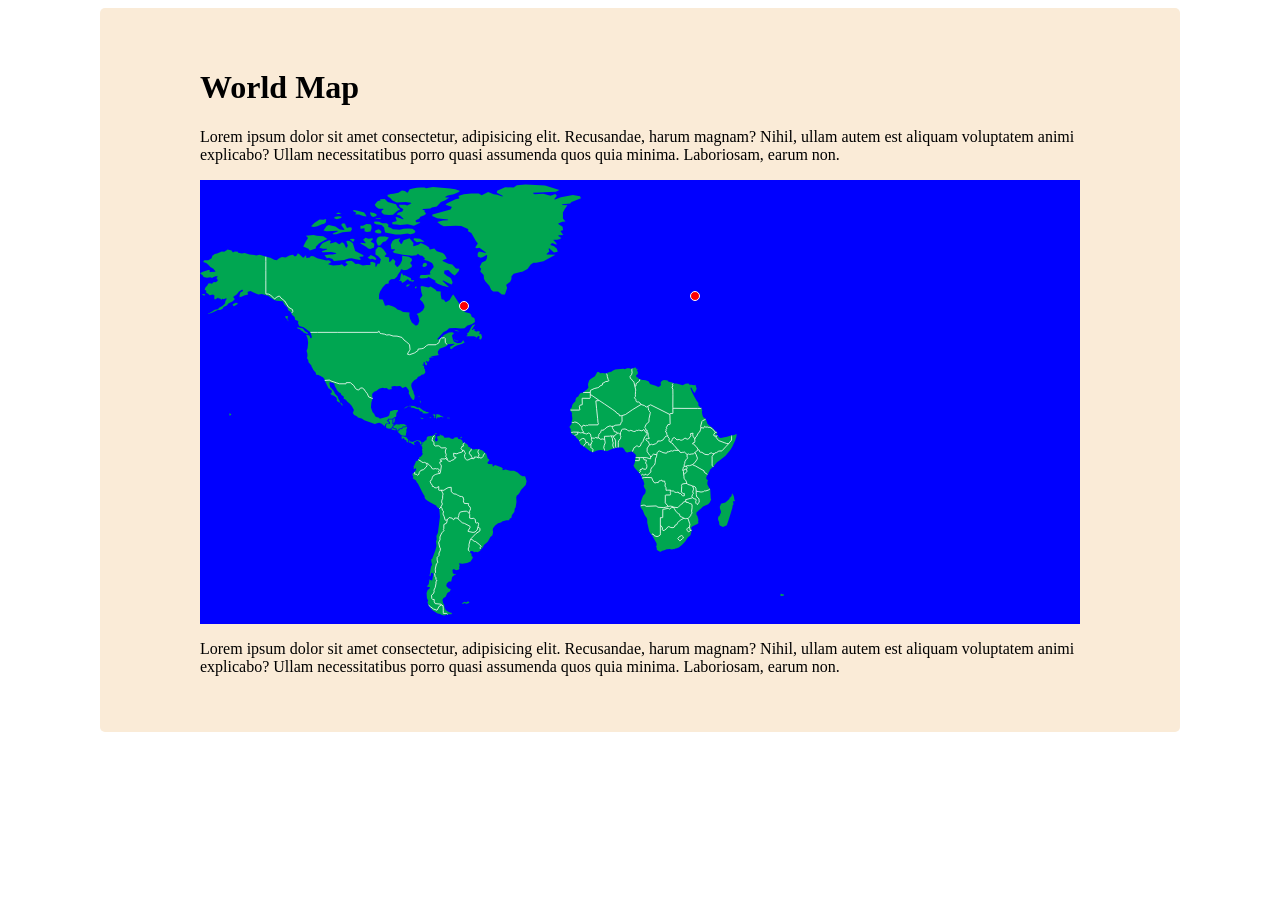
==== index.html @ 75d60fc5 "first commit" ====
<!DOCTYPE html>
<html lang="en">
<head>
  <meta charset="UTF-8">
  <meta http-equiv="X-UA-Compatible" content="IE=edge">
  <meta name="viewport" content="width=device-width, initial-scale=1.0">
  <title>Document</title>
  <link rel="stylesheet" href="style.css">
  <!-- <link href="https://cdn.jsdelivr.net/gh/StephanWagner/svgMap@v2.7.2/dist/svgMap.min.css" rel="stylesheet">
  <script defer src="https://cdn.jsdelivr.net/npm/svg-pan-zoom@3.6.1/dist/svg-pan-zoom.min.js"></script>
  <script defer src="https://cdn.jsdelivr.net/gh/StephanWagner/svgMap@v2.7.2/dist/svgMap.min.js"></script> -->
  <script defer src="script.js"></script>
</head>
<body>
  <div class="column">
    <h1>World Map</h1>
    <p>Lorem ipsum dolor sit amet consectetur, adipisicing elit. Recusandae, harum magnam? Nihil, ullam autem est aliquam voluptatem animi explicabo? Ullam necessitatibus porro quasi assumenda quos quia minima. Laboriosam, earum non.</p>
    <section class="map">
      <img src="afrika2.svg" alt="">
      
      <!-- <div id="svgMap"></div> -->
    </section>
    <p>Lorem ipsum dolor sit amet consectetur, adipisicing elit. Recusandae, harum magnam? Nihil, ullam autem est aliquam voluptatem animi explicabo? Ullam necessitatibus porro quasi assumenda quos quia minima. Laboriosam, earum non.</p>
  </div>
</body>
</html>
---- style.css ----
body * {
  -webkit-box-sizing: border-box;
          box-sizing: border-box;
}

.column {
  width: 100%;
  background-color: antiquewhite;
  padding: 40px 100px;
  max-width: 1080px;
  margin: 0 auto;
  border-radius: 5px;
}

@media only screen and (max-width: 800px) {
  .column {
    padding: 40px 10px;
  }
}

.map {
  position: relative;
  background-color: blue;
  width: 100%;
  height: auto;
  -webkit-box-sizing: border-box;
          box-sizing: border-box;
  margin: 0 auto;
}

.map img {
  width: 100%;
}

.map * {
  -webkit-box-sizing: border-box;
          box-sizing: border-box;
}

.map__city-marker {
  position: absolute;
  width: 10px;
  height: 10px;
  border-radius: 50%;
  border: 1px solid white;
  background-color: #7db9d2;
  background-color: red;
}

.map__city-marker:hover {
  border: 2px solid white;
}

.map svg {
  width: 100%;
  height: 100%;
}
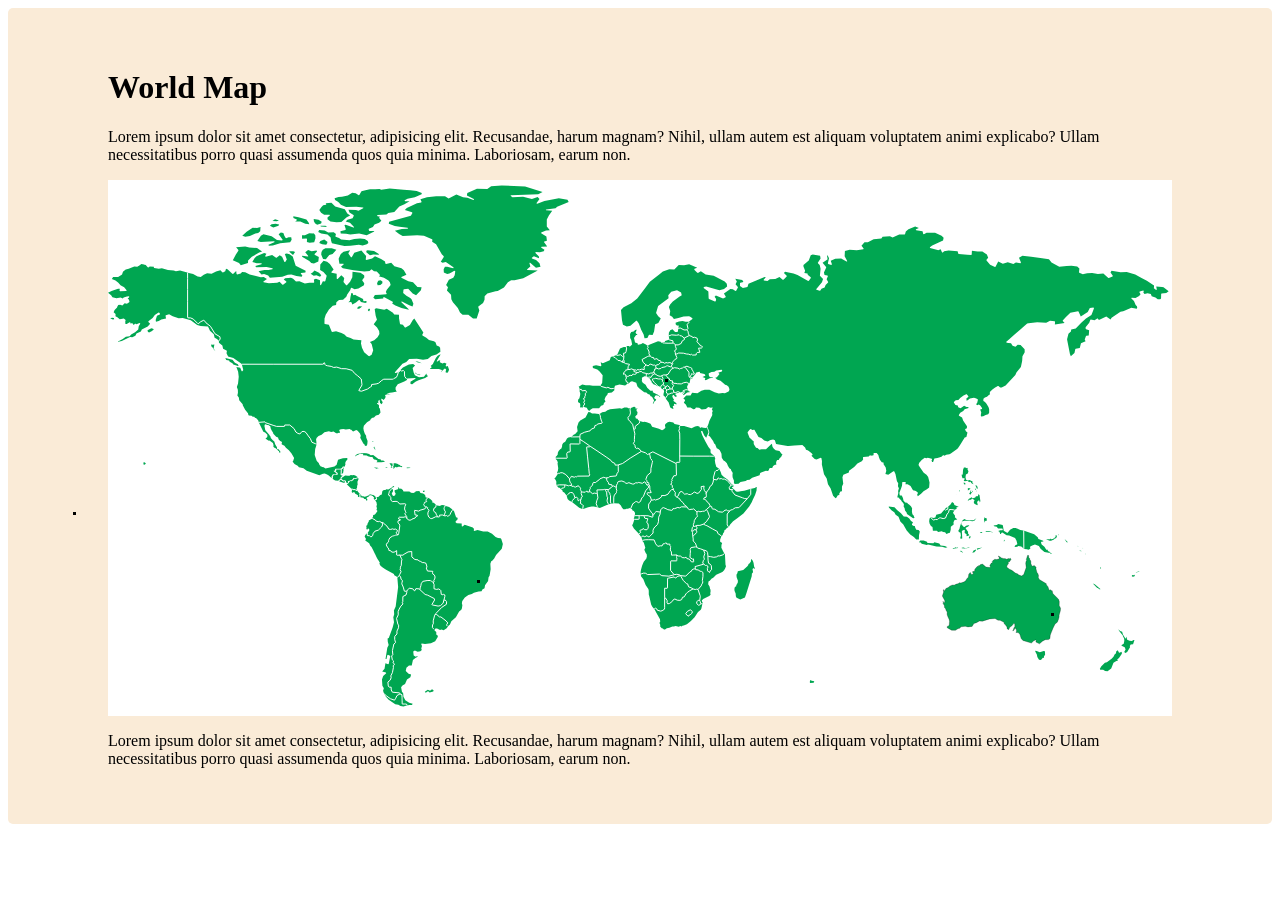
==== commit 0d5040af: "custom i Nikola" ====
--- a/index.html
+++ b/index.html
@@ -16,7 +16,7 @@
     <h1>World Map</h1>
     <p>Lorem ipsum dolor sit amet consectetur, adipisicing elit. Recusandae, harum magnam? Nihil, ullam autem est aliquam voluptatem animi explicabo? Ullam necessitatibus porro quasi assumenda quos quia minima. Laboriosam, earum non.</p>
     <section class="map">
-      <img src="afrika2.svg" alt="">
+      <img src="Jos loma.svg" alt="">
       
       <!-- <div id="svgMap"></div> -->
     </section>
--- a/style.css
+++ b/style.css
@@ -7,7 +7,6 @@
   width: 100%;
   background-color: antiquewhite;
   padding: 40px 100px;
-  max-width: 1080px;
   margin: 0 auto;
   border-radius: 5px;
 }
@@ -20,7 +19,7 @@
 
 .map {
   position: relative;
-  background-color: blue;
+  background-color: white;
   width: 100%;
   height: auto;
   -webkit-box-sizing: border-box;
@@ -39,16 +38,10 @@
 
 .map__city-marker {
   position: absolute;
-  width: 10px;
-  height: 10px;
-  border-radius: 50%;
-  border: 1px solid white;
+  width: 3px;
+  height: 3px;
   background-color: #7db9d2;
-  background-color: red;
-}
-
-.map__city-marker:hover {
-  border: 2px solid white;
+  background-color: black;
 }
 
 .map svg {
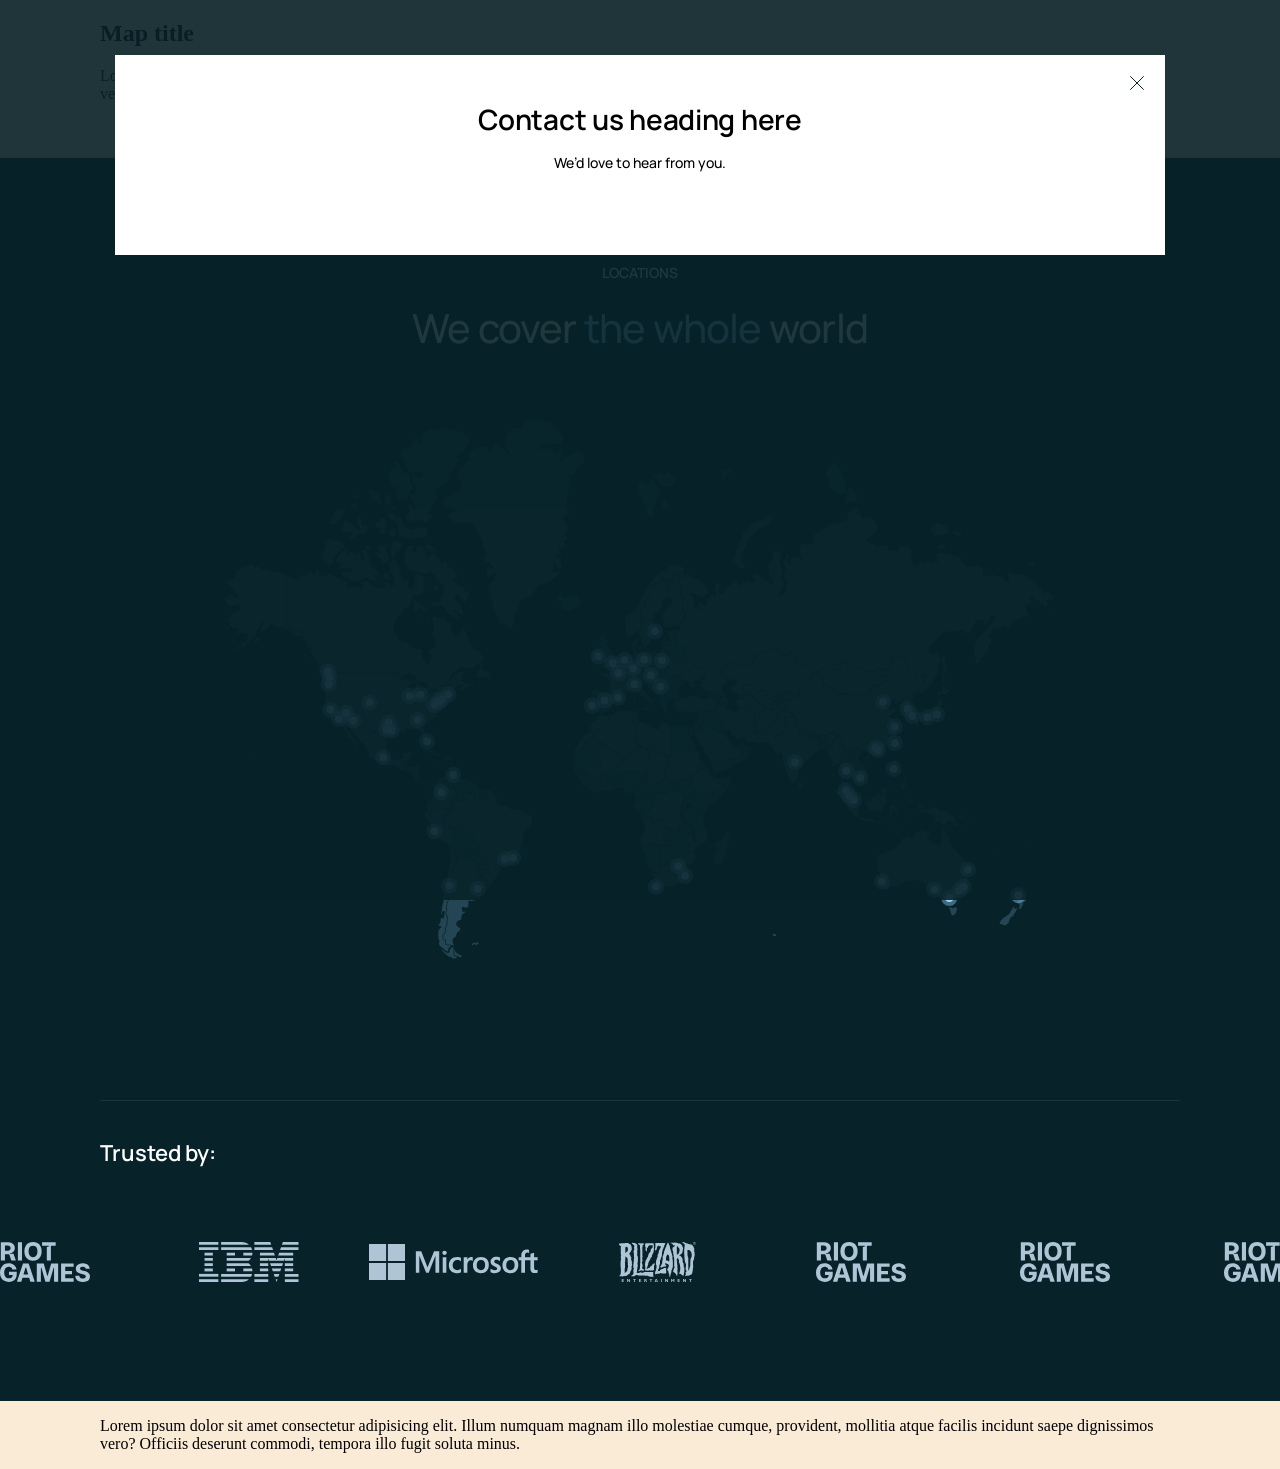
==== commit 64a15f49: "contact-us modal start" ====
--- a/index.html
+++ b/index.html
@@ -1,26 +1,108 @@
 <!DOCTYPE html>
 <html lang="en">
 <head>
-  <meta charset="UTF-8">
-  <meta http-equiv="X-UA-Compatible" content="IE=edge">
-  <meta name="viewport" content="width=device-width, initial-scale=1.0">
-  <title>Document</title>
-  <link rel="stylesheet" href="style.css">
-  <!-- <link href="https://cdn.jsdelivr.net/gh/StephanWagner/svgMap@v2.7.2/dist/svgMap.min.css" rel="stylesheet">
-  <script defer src="https://cdn.jsdelivr.net/npm/svg-pan-zoom@3.6.1/dist/svg-pan-zoom.min.js"></script>
-  <script defer src="https://cdn.jsdelivr.net/gh/StephanWagner/svgMap@v2.7.2/dist/svgMap.min.js"></script> -->
-  <script defer src="script.js"></script>
+    <meta charset="UTF-8">
+    <meta name="viewport" content="width=device-width, initial-scale=1.0">
+    <meta http-equiv="X-UA-Compatible" content="ie=edge">
+    <title>Jsvectormap (Markers)</title>
+    
+    <!-- ----------------- Needed imports for map --------------------------- -->
+    <link rel="stylesheet" href="style.css"/>
+    <link rel="stylesheet" href="assets/jsvectormap.min.css"/>
+    <script src="assets/jsvectormap.min.js"></script>
+    <script src="assets/worldmerc.js"></script>
+    <script src="assets/cities.js"></script>
+    <!-- Google fonts - check if globaly set already - both 500 and 600 font-weight needed -->
+    <link rel="preconnect" href="https://fonts.googleapis.com">
+    <link rel="preconnect" href="https://fonts.gstatic.com" crossorigin>
+    <link href="https://fonts.googleapis.com/css2?family=Manrope:wght@500;600&display=swap" rel="stylesheet">
+    <!-- ------------------------------------------------------------------ -->
 </head>
 <body>
-  <div class="column">
-    <h1>World Map</h1>
-    <p>Lorem ipsum dolor sit amet consectetur, adipisicing elit. Recusandae, harum magnam? Nihil, ullam autem est aliquam voluptatem animi explicabo? Ullam necessitatibus porro quasi assumenda quos quia minima. Laboriosam, earum non.</p>
-    <section class="map">
-      <img src="Jos loma.svg" alt="">
-      
-      <!-- <div id="svgMap"></div> -->
-    </section>
-    <p>Lorem ipsum dolor sit amet consectetur, adipisicing elit. Recusandae, harum magnam? Nihil, ullam autem est aliquam voluptatem animi explicabo? Ullam necessitatibus porro quasi assumenda quos quia minima. Laboriosam, earum non.</p>
+  <section class="column">
+    <h1>Map title</h1>
+    <p>Lorem ipsum dolor sit amet consectetur adipisicing elit. Illum numquam magnam illo molestiae cumque, provident, mollitia atque facilis incidunt saepe dignissimos vero? Officiis deserunt commodi, tempora illo fugit soluta minus.</p>
+  </section>
+
+  <section class="column" style="text-align: center;">
+    <button class="contact-us__modal-btn js-modal-open">OPEN MODAL</button>
+  </section>
+  <br/>
+
+  <div class="modal">
+    <div class="modal__content">
+      <button class="modal__close js-modal-close"><img src="assets/close.svg" alt="close"></button>
+      <h3 class="modal__title">Contact us heading here</h3>
+      <p class="modal__subtitle">We’d love to hear from you.</p>
+    </div>
   </div>
+
+  <section class="column column--map">
+    <!-- --------------- Copy me where you want the map to be ----------------------- -->
+    <div class="map" data-active-region="america">
+      <h3 class="map__subtitle">LOCATIONS</h3>
+      <h2 class="map__title">We cover <span>the whole</span> world</h2>
+      <div class="map__regions">
+        <h5 class="map__region" data-region="america">America</h5>
+        <h5 class="map__region" data-region="europe">Europe</h5>
+        <h5 class="map__region" data-region="other">Other</h5>
+      </div>
+      <div class="map__root-wrapper">
+        <div class="map__root"></div>
+      </div>
+      <!-- Delete until logos part is accepted -->
+      <div class="map__separator"></div>
+      <h4 class="map__reviews-title">Trusted by:</h4>
+      <!-- Delete end -->
+    </div>
+    <!-- -------------------------------------------------------------------------- -->
+
+  </section>
+
+  <section class="column column--map column--100">
+    
+    <!-- --------------- Copy me below the map in another container so I go 100% width ----------------------- -->
+    <!-- Delete until logos part is accepted -->
+    <div class="map__reviews">
+      <div class="map__reviews-icon">
+        <img src="/assets/riot.svg" alt="riot">
+      </div>
+      <div class="map__reviews-icon">
+        <img src="/assets/IBM.svg" alt="riot">
+      </div>
+      <div class="map__reviews-icon">
+        <img src="/assets/microsoft.svg" alt="riot">
+      </div>
+      <div class="map__reviews-icon">
+        <img src="/assets/blizzard.svg" alt="riot">
+      </div>
+      <div class="map__reviews-icon">
+        <img src="/assets/riot.svg" alt="riot">
+      </div>
+      <div class="map__reviews-icon">
+        <img src="/assets/riot.svg" alt="riot">
+      </div>
+      <div class="map__reviews-icon">
+        <img src="/assets/riot.svg" alt="riot">
+      </div>
+      <div class="map__reviews-icon">
+        <img src="/assets/riot.svg" alt="riot">
+      </div>
+      <div class="map__reviews-icon">
+        <img src="/assets/riot.svg" alt="riot">
+      </div>
+      <div class="map__reviews-icon">
+        <img src="/assets/riot.svg" alt="riot">
+      </div>
+    </div>
+    <!-- Delete end -->
+    <!-- -------------------------------------------------------------------------- -->
+  </section>
+
+  <section class="column">
+    <p>Lorem ipsum dolor sit amet consectetur adipisicing elit. Illum numquam magnam illo molestiae cumque, provident, mollitia atque facilis incidunt saepe dignissimos vero? Officiis deserunt commodi, tempora illo fugit soluta minus.</p>
+  </section>
+
+  <script src="script.js"></script>
 </body>
 </html>
--- a/style.css
+++ b/style.css
@@ -1,50 +1,331 @@
-body * {
-  -webkit-box-sizing: border-box;
-          box-sizing: border-box;
+body {
+  background-color: antiquewhite;
+  padding: 0;
+  margin: 0;
 }
 
 .column {
+  margin: 0 auto;
+  padding: 0 20px;
+}
+
+@media (min-width: 768px) {
+  .column {
+    padding: 0 100px;
+  }
+}
+
+.column--map {
+  background-color: #072229;
+}
+
+.column--100 {
+  margin: 0 auto;
+  padding: 0px;
+}
+
+.map {
   width: 100%;
-  background-color: antiquewhite;
-  padding: 40px 100px;
+  overflow: visible;
+  color: #FFFFFF;
+  font-family: 'Manrope', sans-serif;
+}
+
+.map__subtitle {
+  font-size: 14px;
+  font-weight: 600;
+  line-height: 19px;
+  letter-spacing: 0em;
+  text-align: center;
+  padding-top: 52px;
+  margin-bottom: 10px;
+  margin-top: 0px;
+}
+
+@media (min-width: 768px) {
+  .map__subtitle {
+    padding-top: 105px;
+    margin-bottom: 19px;
+  }
+}
+
+.map__title {
+  font-size: 27px;
+  line-height: 35px;
+  font-weight: 500;
+  letter-spacing: -0.02em;
+  text-align: center;
+  margin-top: 0px;
+  margin-bottom: 33px;
+}
+
+@media (min-width: 768px) {
+  .map__title {
+    font-size: 40px;
+    line-height: 54px;
+    margin-bottom: 64px;
+  }
+}
+
+.map__title span {
+  color: #96D1FE;
+}
+
+.map__regions {
+  margin-bottom: 33px;
+  text-align: center;
+}
+
+@media (min-width: 768px) {
+  .map__regions {
+    display: none;
+  }
+}
+
+.map__region {
+  margin: 0px 41px 0px 0px;
+  background-color: transparent;
+  border: none;
+  color: white;
+  display: inline-block;
+  cursor: pointer;
+  font-size: 16px;
+  font-weight: 600;
+  line-height: 25px;
+  letter-spacing: 0em;
+}
+
+.map__region:last-child {
+  margin-right: 0px;
+}
+
+.map__root-wrapper {
+  width: 100%;
+  overflow: hidden;
+  padding-bottom: 40px;
+}
+
+@media (min-width: 768px) {
+  .map__root-wrapper {
+    overflow: visible;
+    padding-bottom: 0px;
+  }
+}
+
+.map__root {
+  width: 100%;
+  margin-bottom: 60px;
+  margin-top: 25px;
+  min-width: 900px;
+  -webkit-transition: margin 0.4s, -webkit-transform 0.4s;
+  transition: margin 0.4s, -webkit-transform 0.4s;
+  transition: margin 0.4s, transform 0.4s;
+  transition: margin 0.4s, transform 0.4s, -webkit-transform 0.4s;
+}
+
+@media (min-width: 768px) {
+  .map__root {
+    margin-bottom: 141px;
+    margin-top: 0px;
+    min-width: auto;
+  }
+}
+
+@media (min-width: 768px) {
+  .map__root[data-region="c"] {
+    margin-left: auto;
+  }
+}
+
+.map__root circle {
+  r: 3;
+  stroke-width: 6;
+}
+
+@media (min-width: 768px) {
+  .map__root circle {
+    r: 4;
+    stroke-width: 8;
+  }
+}
+
+.map[data-active-region="america"] .map__root {
+  margin-left: calc(50% - 230px);
+  -webkit-transform: scale(1);
+          transform: scale(1);
+}
+
+.map[data-active-region="europe"] .map__root {
+  margin-left: calc(50% - 460px);
+  -webkit-transform: scale(1.6);
+          transform: scale(1.6);
+}
+
+.map[data-active-region="other"] .map__root {
+  margin-left: calc(50% - 580px);
+  -webkit-transform: scale(0.9);
+          transform: scale(0.9);
+}
+
+@media (min-width: 768px) {
+  .map[data-active-region="america"] .map__root,
+  .map[data-active-region="europe"] .map__root,
+  .map[data-active-region="other"] .map__root {
+    margin-left: auto;
+    -webkit-transform: scale(1);
+            transform: scale(1);
+  }
+}
+
+.map[data-active-region="america"] .map__region[data-region="america"],
+.map[data-active-region="europe"] .map__region[data-region="europe"],
+.map[data-active-region="other"] .map__region[data-region="other"] {
+  color: #96D1FE;
+}
+
+.map__separator {
+  margin: 0 auto 39px auto;
+  height: 1px;
+  background-color: #D9D9D9;
+  opacity: 0.1;
+  margin-bottom: 22px;
+  display: none;
+}
+
+@media (min-width: 768px) {
+  .map__separator {
+    margin-bottom: 39px;
+    display: block;
+  }
+}
+
+.map__reviews-title {
+  margin: 0px auto;
+  padding-bottom: 36px;
+  font-size: 19px;
+  font-weight: 600;
+  line-height: 26px;
+  letter-spacing: 0em;
+  text-align: left;
+}
+
+@media (min-width: 768px) {
+  .map__reviews-title {
+    font-size: 22px;
+    font-weight: 600;
+    padding-bottom: 72px;
+  }
+}
+
+.map__reviews {
+  padding-bottom: 46px;
+  width: 100%;
+  height: 50px;
+  overflow: hidden;
+  overflow-x: scroll;
+  white-space: nowrap;
+  scrollbar-width: none;
+  margin-top: -1px;
+  cursor: -webkit-grab;
+  cursor: grab;
+  -webkit-user-select: none;
+     -moz-user-select: none;
+      -ms-user-select: none;
+          user-select: none;
+}
+
+@media (min-width: 768px) {
+  .map__reviews {
+    padding-bottom: 114px;
+  }
+}
+
+.map__reviews::-webkit-scrollbar {
+  display: none;
+}
+
+.map__reviews-icon {
+  width: 200px;
+  height: 100%;
+  display: inline-block;
+  -webkit-user-select: none;
+     -moz-user-select: none;
+      -ms-user-select: none;
+          user-select: none;
+}
+
+.map__reviews-icon img {
+  user-select: none;
+  user-drag: none;
+  -webkit-user-drag: none;
+  user-select: none;
+  -moz-user-select: none;
+  -webkit-user-select: none;
+  -ms-user-select: none;
+}
+
+.map__reviews-icon:first-child {
+  margin-left: -55px;
+}
+
+.jvm-tooltip.active {
+  background-color: #292929;
+  padding: 5px 10px;
+  font-size: 18px;
+  border: 1px solid #CDCDCD;
+}
+
+.modal {
+  position: fixed;
+  top: 0;
+  left: 0;
+  bottom: 0;
+  right: 0;
+  background-color: rgba(7, 34, 41, 0.9);
+  padding: 55px;
+  font-family: 'Manrope', sans-serif;
+  z-index: 1;
+  text-align: center;
+}
+
+.modal__close {
+  background: none;
+  border: none;
+  width: 36px;
+  height: 36px;
+  position: absolute;
+  top: 10px;
+  right: 10px;
+  padding: 0px;
+  cursor: pointer;
+  -webkit-transition: opacity 300ms;
+  transition: opacity 300ms;
+}
+
+.modal__close:hover {
+  opacity: 0.6;
+}
+
+.modal__content {
+  background-color: #FFFFFF;
+  padding: 45px 75px;
+  max-width: 900px;
   margin: 0 auto;
-  border-radius: 5px;
-}
-
-@media only screen and (max-width: 800px) {
-  .column {
-    padding: 40px 10px;
-  }
-}
-
-.map {
   position: relative;
-  background-color: white;
-  width: 100%;
-  height: auto;
-  -webkit-box-sizing: border-box;
-          box-sizing: border-box;
-  margin: 0 auto;
-}
-
-.map img {
-  width: 100%;
-}
-
-.map * {
-  -webkit-box-sizing: border-box;
-          box-sizing: border-box;
-}
-
-.map__city-marker {
-  position: absolute;
-  width: 3px;
-  height: 3px;
-  background-color: #7db9d2;
-  background-color: black;
-}
-
-.map svg {
-  width: 100%;
-  height: 100%;
-}
+}
+
+.modal__title {
+  font-size: 28px;
+  font-weight: 600;
+  line-height: 38px;
+  letter-spacing: -0.01em;
+  margin: 0px 0px 14px 0px;
+}
+
+.modal__subtitle {
+  font-size: 14px;
+  font-weight: 500;
+  line-height: 21px;
+  letter-spacing: 0em;
+  margin: 0px 0px 37px 0px;
+}
--- a/assets/jsvectormap.min.css
+++ b/assets/jsvectormap.min.css
@@ -0,0 +1 @@
+svg{-ms-touch-action:none;touch-action:none}image,text,.jvm-zoomin,.jvm-zoomout{-webkit-user-select:none;-moz-user-select:none;-ms-user-select:none;user-select:none}.jvm-container{-ms-touch-action:none;touch-action:none;position:relative;overflow:hidden;height:100%;width:100%}.jvm-tooltip{border-radius:3px;background-color:#5c5cff;font-family:sans-serif,Verdana;font-size:smaller;box-shadow:1px 2px 12px rgba(0,0,0,0.2);padding:3px 5px;white-space:nowrap;position:absolute;display:none;color:#FFF}.jvm-tooltip.active{display:block}.jvm-zoom-btn{border-radius:3px;background-color:#292929;padding:3px;box-sizing:border-box;position:absolute;line-height:10px;cursor:pointer;color:#FFF;height:15px;width:15px;left:10px}.jvm-zoom-btn.jvm-zoomout{top:30px}.jvm-zoom-btn.jvm-zoomin{top:10px}.jvm-series-container{right:15px;position:absolute}.jvm-series-container.jvm-series-h{bottom:15px}.jvm-series-container.jvm-series-v{top:15px}.jvm-series-container .jvm-legend{background-color:#fff;border:1px solid #e5e7eb;margin-left:.75rem;border-radius:.25rem;border-color:#e5e7eb;padding:.6rem;box-shadow:0 1px 2px 0 rgba(0,0,0,0.05);float:left}.jvm-series-container .jvm-legend .jvm-legend-title{line-height:1;border-bottom:1px solid #e5e7eb;padding-bottom:.5rem;margin-bottom:.575rem;text-align:left}.jvm-series-container .jvm-legend .jvm-legend-inner{overflow:hidden}.jvm-series-container .jvm-legend .jvm-legend-inner .jvm-legend-tick{overflow:hidden;min-width:40px}.jvm-series-container .jvm-legend .jvm-legend-inner .jvm-legend-tick:not(:first-child){margin-top:.575rem}.jvm-series-container .jvm-legend .jvm-legend-inner .jvm-legend-tick .jvm-legend-tick-sample{border-radius:4px;margin-right:.65rem;height:16px;width:16px;float:left}.jvm-series-container .jvm-legend .jvm-legend-inner .jvm-legend-tick .jvm-legend-tick-text{font-size:12px;text-align:center;float:left}.jvm-line[animation="true"]{-webkit-animation:jvm-line-animation 10s linear forwards infinite;animation:jvm-line-animation 10s linear forwards infinite}@-webkit-keyframes jvm-line-animation{from{stroke-dashoffset:250}}@keyframes jvm-line-animation{from{stroke-dashoffset:250}}
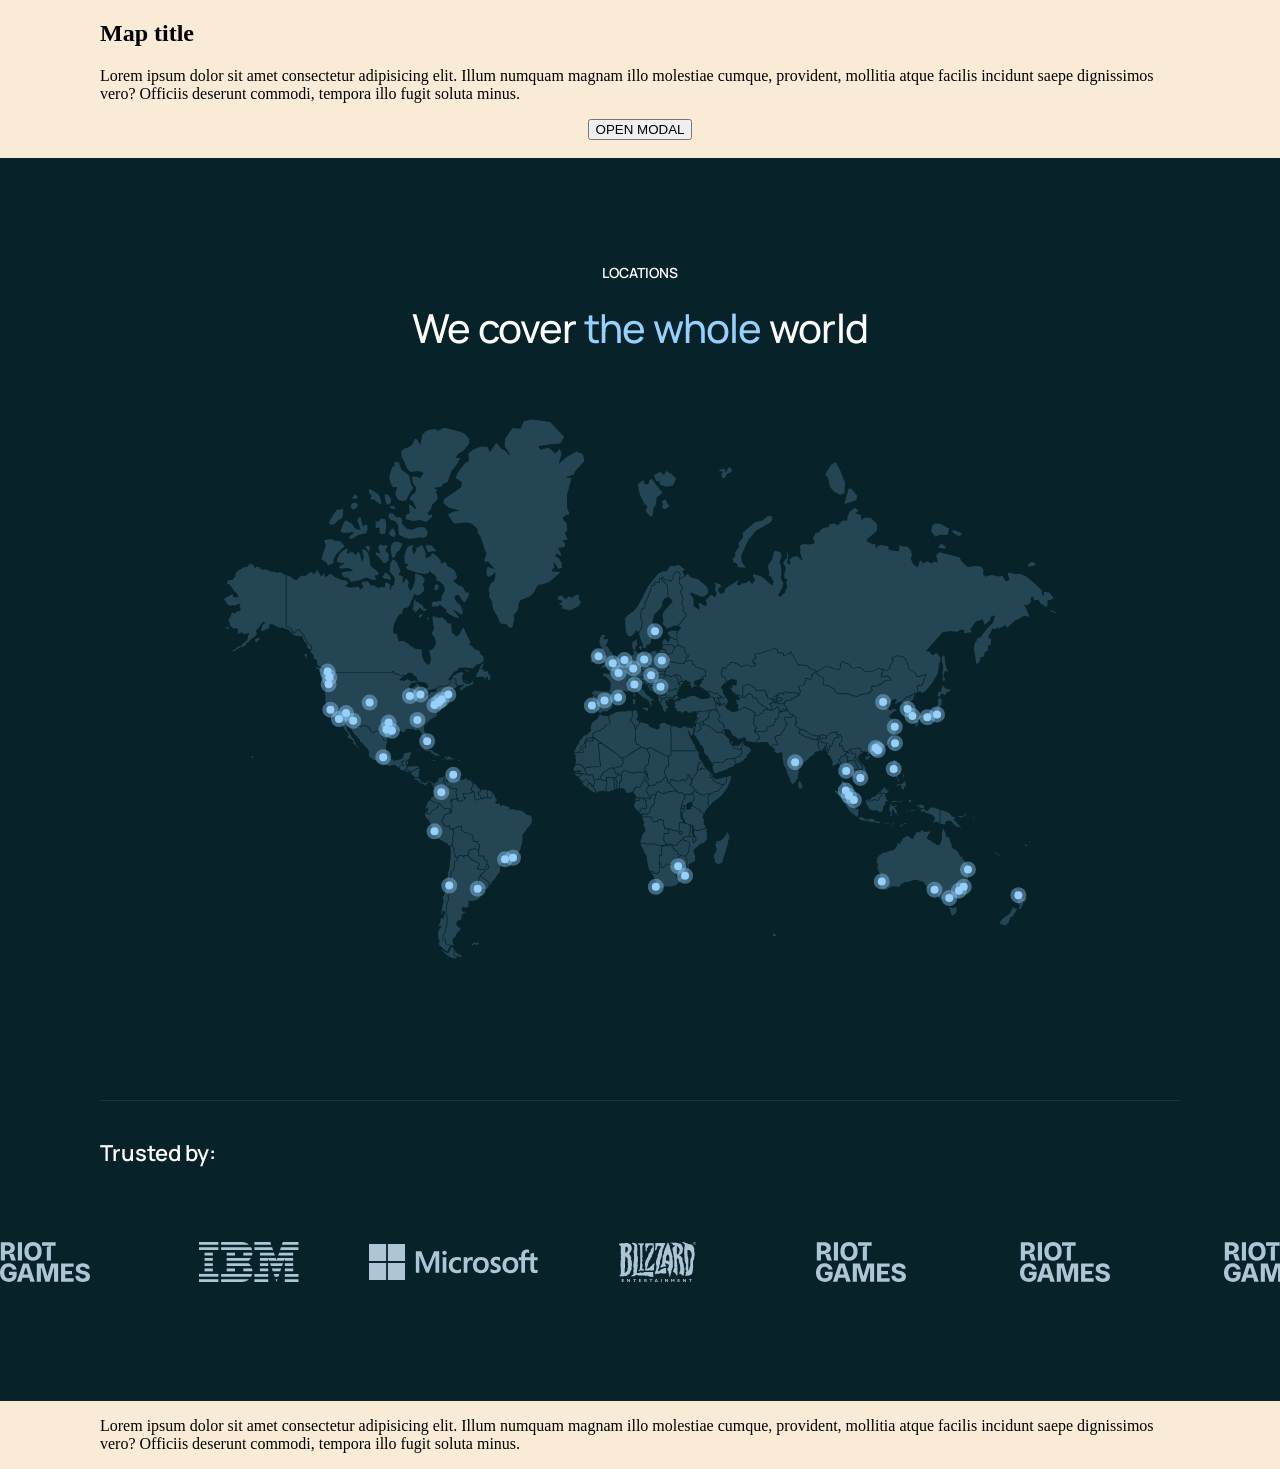
==== commit 2f857757: "Added contact us form with dynamic elements on open" ====
--- a/index.html
+++ b/index.html
@@ -29,13 +29,17 @@
   </section>
   <br/>
 
+  <!-- --------------- Copy me whereever in the body ----------------------- -->
   <div class="modal">
     <div class="modal__content">
       <button class="modal__close js-modal-close"><img src="assets/close.svg" alt="close"></button>
       <h3 class="modal__title">Contact us heading here</h3>
       <p class="modal__subtitle">We’d love to hear from you.</p>
+      <!-- Dynamicly create elements inside here -->
+      <div class="modal__form-wrapper js-modal-form-wrapper"></div>
     </div>
   </div>
+  <!-- -------------------------------------------------------------------------- -->
 
   <section class="column column--map">
     <!-- --------------- Copy me where you want the map to be ----------------------- -->
--- a/style.css
+++ b/style.css
@@ -28,6 +28,14 @@
   width: 100%;
   overflow: visible;
   color: #FFFFFF;
+  font-family: 'Manrope', sans-serif;
+  -webkit-box-sizing: border-box;
+          box-sizing: border-box;
+}
+
+.map * {
+  -webkit-box-sizing: border-box;
+          box-sizing: border-box;
   font-family: 'Manrope', sans-serif;
 }
 
@@ -276,16 +284,33 @@
 }
 
 .modal {
+  display: none;
+  overflow-y: scroll;
   position: fixed;
   top: 0;
   left: 0;
   bottom: 0;
   right: 0;
-  background-color: rgba(7, 34, 41, 0.9);
-  padding: 55px;
+  background-color: #FFFFFF;
+  padding: 0px;
   font-family: 'Manrope', sans-serif;
   z-index: 1;
   text-align: center;
+  -webkit-box-sizing: border-box;
+          box-sizing: border-box;
+}
+
+@media (min-width: 768px) {
+  .modal {
+    background-color: rgba(7, 34, 41, 0.9);
+    padding: 55px;
+  }
+}
+
+.modal * {
+  -webkit-box-sizing: border-box;
+          box-sizing: border-box;
+  font-family: 'Manrope', sans-serif;
 }
 
 .modal__close {
@@ -308,10 +333,20 @@
 
 .modal__content {
   background-color: #FFFFFF;
-  padding: 45px 75px;
+  padding: 40px 20px;
   max-width: 900px;
   margin: 0 auto;
   position: relative;
+  height: -webkit-fit-content;
+  height: -moz-fit-content;
+  height: fit-content;
+}
+
+@media (min-width: 768px) {
+  .modal__content {
+    height: auto;
+    padding: 45px 75px;
+  }
 }
 
 .modal__title {
@@ -319,7 +354,13 @@
   font-weight: 600;
   line-height: 38px;
   letter-spacing: -0.01em;
-  margin: 0px 0px 14px 0px;
+  margin: 0px 0px 10px 0px;
+}
+
+@media (min-width: 768px) {
+  .modal__title {
+    margin: 0px 0px 14px 0px;
+  }
 }
 
 .modal__subtitle {
@@ -327,5 +368,167 @@
   font-weight: 500;
   line-height: 21px;
   letter-spacing: 0em;
-  margin: 0px 0px 37px 0px;
-}
+  margin: 0px 0px 26px 0px;
+}
+
+@media (min-width: 768px) {
+  .modal__subtitle {
+    margin: 0px 0px 37px 0px;
+  }
+}
+
+.modal__form {
+  display: -webkit-box;
+  display: -ms-flexbox;
+  display: flex;
+  -ms-flex-wrap: wrap;
+      flex-wrap: wrap;
+  -webkit-box-align: end;
+      -ms-flex-align: end;
+          align-items: flex-end;
+}
+
+.modal__input-wrapper {
+  display: -webkit-box;
+  display: -ms-flexbox;
+  display: flex;
+  -webkit-box-orient: vertical;
+  -webkit-box-direction: normal;
+      -ms-flex-direction: column;
+          flex-direction: column;
+  width: 100%;
+  text-align: left;
+}
+
+@media (min-width: 768px) {
+  .modal__input-wrapper {
+    width: 50%;
+  }
+  .modal__input-wrapper:nth-child(odd):not(.modal__input-wrapper--message) {
+    padding-right: 15px;
+  }
+  .modal__input-wrapper:nth-child(even):not(.modal__input-wrapper--consent) {
+    padding-left: 15px;
+  }
+}
+
+.modal__input-wrapper label {
+  font-size: 15px;
+  font-weight: 500;
+  line-height: 20px;
+  letter-spacing: 0em;
+  text-align: left;
+  color: #000000;
+  margin-bottom: 8px;
+}
+
+.modal__input-wrapper input {
+  height: 60px;
+  padding: 18px 20px;
+  font-size: 15px;
+  font-weight: 500;
+  line-height: 20px;
+  letter-spacing: 0em;
+  margin-bottom: 10px;
+}
+
+.modal__input-wrapper--message {
+  width: 100%;
+  margin-bottom: 20px;
+}
+
+.modal__input-wrapper--message textarea {
+  width: 100%;
+  max-width: 100%;
+  height: 120px;
+  padding: 18px 20px;
+  font-size: 15px;
+  font-weight: 500;
+  line-height: 20px;
+  letter-spacing: 0em;
+  resize: none;
+}
+
+.modal__input-wrapper--consent {
+  width: 100%;
+  -webkit-box-orient: horizontal;
+  -webkit-box-direction: normal;
+      -ms-flex-direction: row;
+          flex-direction: row;
+  -webkit-box-align: start;
+      -ms-flex-align: start;
+          align-items: flex-start;
+  margin-bottom: 36px;
+}
+
+.modal__input-wrapper--consent input {
+  height: auto;
+  padding: 0px;
+  margin: 0px;
+  width: -webkit-fit-content;
+  width: -moz-fit-content;
+  width: fit-content;
+  margin-right: 30px;
+  position: relative;
+  width: 0;
+  height: 0;
+  cursor: pointer;
+}
+
+.modal__input-wrapper--consent input::before {
+  content: "";
+  width: 18px;
+  height: 18px;
+  border: 1px solid #072229;
+  display: block;
+  position: absolute;
+  top: 0px;
+  left: 0px;
+}
+
+.modal__input-wrapper--consent input:checked::after {
+  content: "";
+  width: 14px;
+  height: 14px;
+  background-color: #072229;
+  display: block;
+  position: absolute;
+  top: 3px;
+  left: 3px;
+}
+
+.modal__input-wrapper--consent label {
+  font-size: 13px;
+  font-weight: 500;
+  line-height: 18px;
+  letter-spacing: 0em;
+  margin-bottom: 0px;
+  cursor: pointer;
+}
+
+.modal__submit-btn-wrapper {
+  width: 100%;
+  text-align: center;
+}
+
+.modal__submit-btn {
+  background-color: #96D1FE;
+  border: none;
+  border-radius: 100px;
+  padding: 15px 48px;
+  font-size: 15px;
+  font-weight: 500;
+  line-height: 20px;
+  letter-spacing: 0em;
+  cursor: pointer;
+  -webkit-transition: opacity 300ms;
+  transition: opacity 300ms;
+}
+
+.modal__submit-btn img {
+  margin-left: 13px;
+}
+
+.modal__submit-btn:hover {
+  opacity: 0.8;
+}
